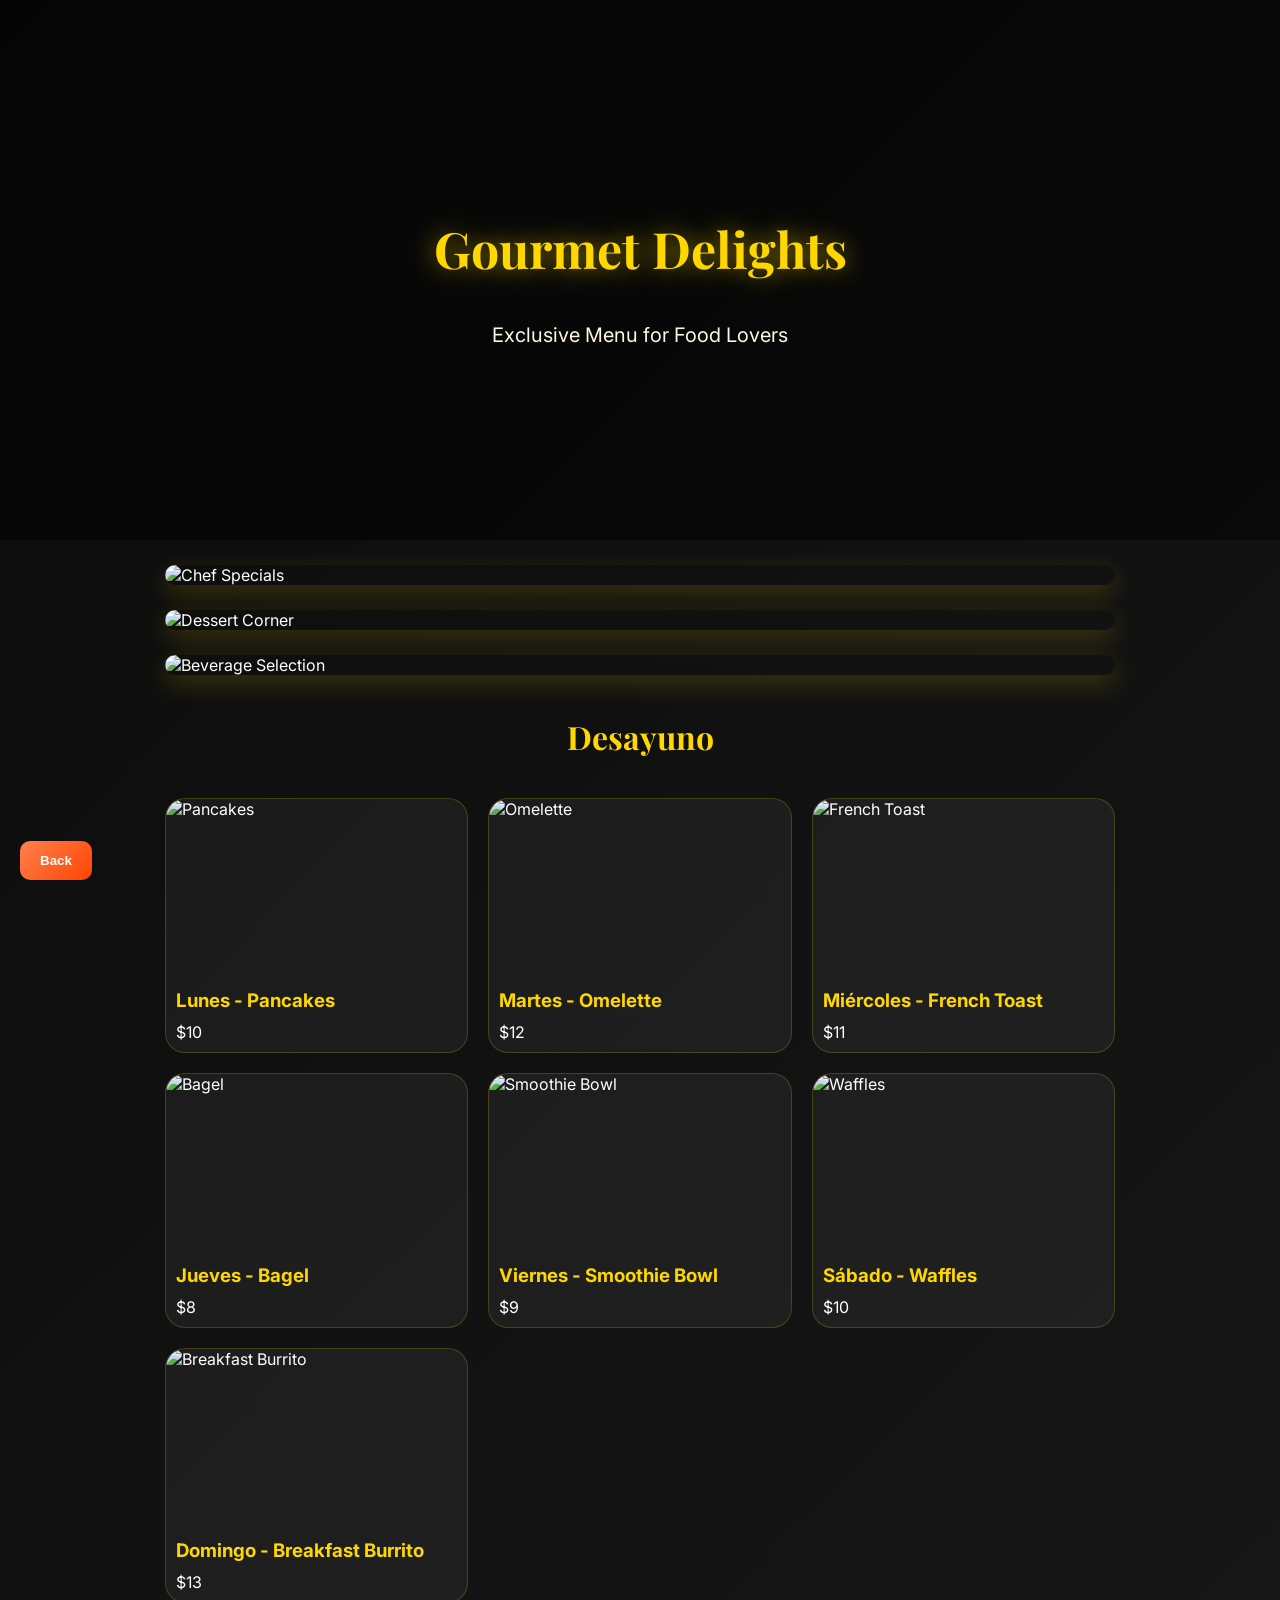
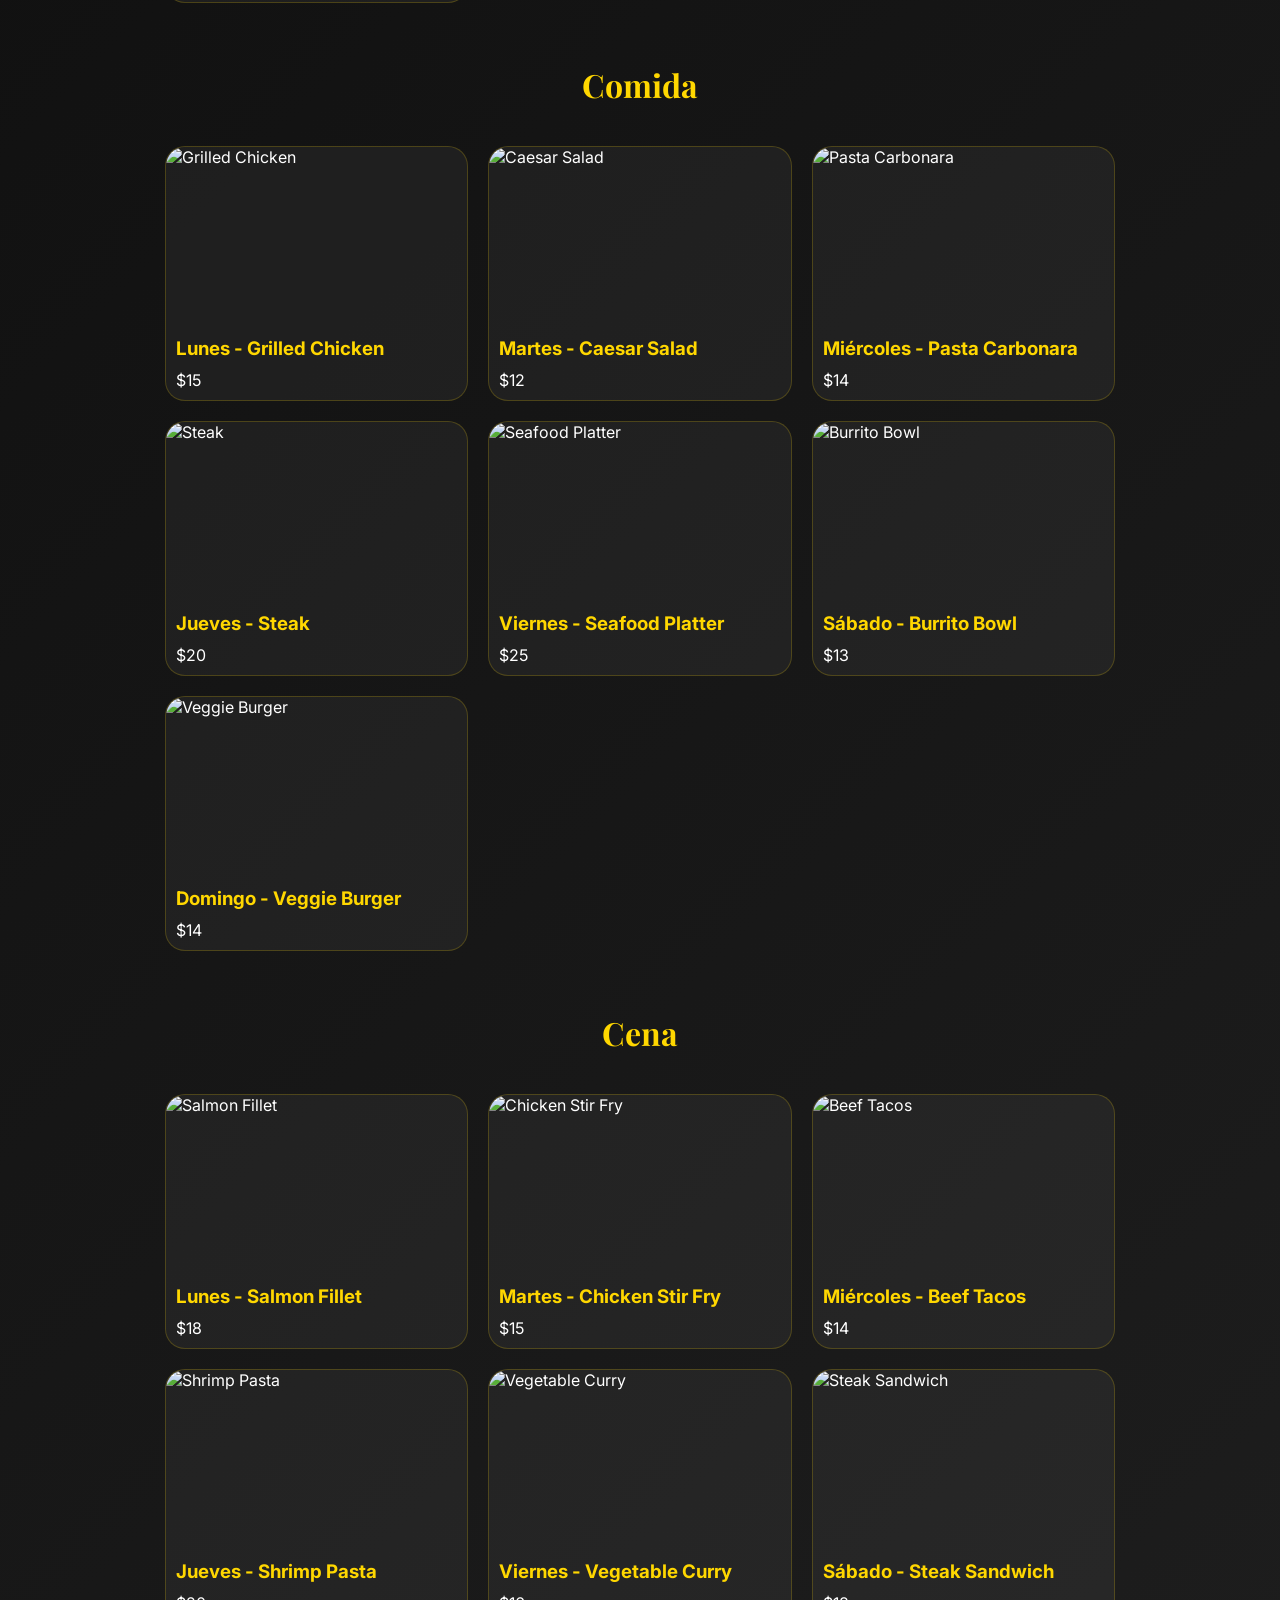
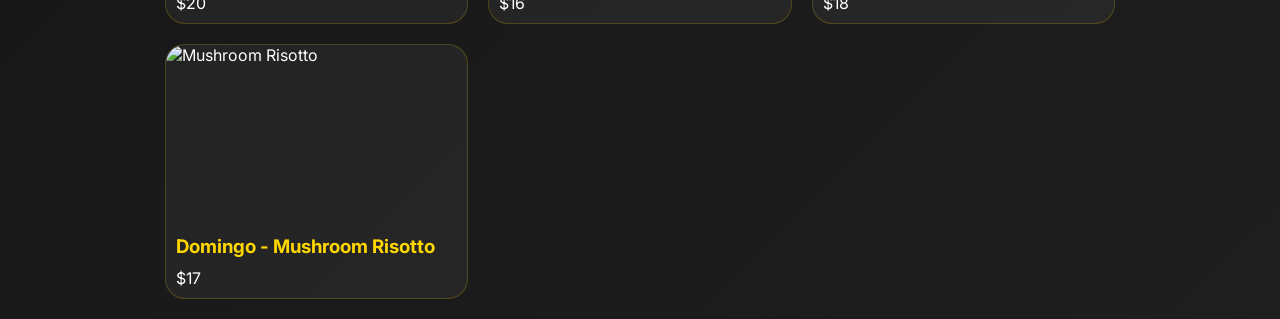
==== menu.html @ 91ad26f5 "Add files via upload" ====
<!DOCTYPE html>
<html lang="en">
<head>
<meta charset="UTF-8" />
<meta name="viewport" content="width=device-width, initial-scale=1.0" />
<title>Gourmet Menu</title>
<link rel="stylesheet" href="menu.css" />
<link href="https://fonts.googleapis.com/css2?family=Playfair+Display:wght@500;700&family=Inter&display=swap" rel="stylesheet" />
<script src="https://cdnjs.cloudflare.com/ajax/libs/qrcodejs/1.0.0/qrcode.min.js"></script>
<script src="https://cdn.jsdelivr.net/npm/chart.js"></script>
</head>
<body>

<!-- HERO -->
<section class="hero">
  <div class="hero-content">
    <h1>Gourmet Delights</h1>
    <p>Exclusive Menu for Food Lovers</p>
  </div>
</section>

<!-- BANNERS -->
<section class="banner">
  <img src="https://images.unsplash.com/photo-1551218808-94e220e084d2?auto=format&fit=crop&w=1200&q=80" alt="Chef Specials" />
  <div class="banner-text">
    <h2>Chef's Specials</h2>
    <p>Curated by our Master Chefs for a unique dining experience</p>
  </div>
</section>

<section class="banner banner-alt">
  <img src="https://encrypted-tbn0.gstatic.com/images?q=tbn:ANd9GcRJtBRn1Vljtny4NCIdHz3JDNphwlBEiauPgQ&s" alt="Dessert Corner" />
  <div class="banner-text">
    <h2>Dessert Corner</h2>
    <p>Sweet delights to satisfy your cravings</p>
  </div>
</section>

<section class="banner banner-drinks">
  <img src="https://images.unsplash.com/photo-1600891964599-f61ba0e24092?auto=format&fit=crop&w=1200&q=80" alt="Beverage Selection" />
  <div class="banner-text">
    <h2>Beverage Selection</h2>
    <p>Refreshing drinks to complement your gourmet experience</p>
  </div>
</section>

<!-- ===== SECCIÓN DESAYUNO ===== -->
<section class="menu-section">
  <h2 class="section-title">Desayuno</h2>
  <div class="menu">
    <!-- Aquí van los 7 platillos de desayuno con Lunes a Domingo -->
    <div class="dish" data-name="Pancakes" data-price="10" data-calories="350" data-description="Delicious fluffy pancakes" data-img="https://img.freepik.com/vector-premium/logotipo-es-simbolo-comida-panqueques-pan-pastel-menu-mantequilla-fresca-sabrosa-diseno-artistico-elemento-cartel_774075-41.jpg?semt=ais_rp_50_assets&w=740&q=80">
      <img src="https://img.freepik.com/vector-premium/logotipo-es-simbolo-comida-panqueques-pan-pastel-menu-mantequilla-fresca-sabrosa-diseno-artistico-elemento-cartel_774075-41.jpg?semt=ais_rp_50_assets&w=740&q=80 " alt="Pancakes" />
      <h3>Lunes - Pancakes</h3>
      <p>$10</p>
    </div>
    <div class="dish" data-name="Omelette" data-price="12" data-calories="250" data-description="Healthy vegetable omelette" data-img="https://www.pngall.com/wp-content/uploads/11/Stuffed-Omelette.png">
      <img src="https://www.pngall.com/wp-content/uploads/11/Stuffed-Omelette.png" alt="Omelette" />
      <h3>Martes - Omelette</h3>
      <p>$12</p>
    </div>
    <div class="dish" data-name="French Toast" data-price="11" data-calories="300" data-description="Classic French Toast" data-img="https://png.pngtree.com/png-clipart/20240103/original/pngtree-traditional-spanish-torrijas-or-french-toast-png-image_14003291.png">
      <img src="https://png.pngtree.com/png-clipart/20240103/original/pngtree-traditional-spanish-torrijas-or-french-toast-png-image_14003291.png" alt="French Toast" />
      <h3>Miércoles - French Toast</h3>
      <p>$11</p>
    </div>
    <div class="dish" data-name="Bagel" data-price="8" data-calories="270" data-description="Toasted bagel with cream cheese" data-img="https://e7.pngegg.com/pngimages/520/483/png-clipart-montreal-style-bagel-breakfast-sandwich-bagel-baked-goods-food.png">
      <img src="https://e7.pngegg.com/pngimages/520/483/png-clipart-montreal-style-bagel-breakfast-sandwich-bagel-baked-goods-food.png" alt="Bagel" />
      <h3>Jueves - Bagel</h3>
      <p>$8</p>
    </div>
    <div class="dish" data-name="Smoothie Bowl" data-price="9" data-calories="220" data-description="Fresh fruit smoothie bowl" data-img="https://png.pngtree.com/png-vector/20240624/ourmid/pngtree-healthy-breakfast-smoothie-bowl-illustrations-png-image_12841747.png">
      <img src="https://png.pngtree.com/png-vector/20240624/ourmid/pngtree-healthy-breakfast-smoothie-bowl-illustrations-png-image_12841747.png" alt="Smoothie Bowl" />
      <h3>Viernes - Smoothie Bowl</h3>
      <p>$9</p>
    </div>
    <div class="dish" data-name="Waffles" data-price="10" data-calories="330" data-description="Golden waffles with syrup" data-img="https://png.pngtree.com/png-clipart/20250624/original/pngtree-stack-of-waffles-with-berries-and-syrup-png-image_21233720.png">
      <img src="https://png.pngtree.com/png-clipart/20250624/original/pngtree-stack-of-waffles-with-berries-and-syrup-png-image_21233720.png" alt="Waffles" />
      <h3>Sábado - Waffles</h3>
      <p>$10</p>
    </div>
    <div class="dish" data-name="Breakfast Burrito" data-price="13" data-calories="400" data-description="Hearty breakfast burrito" data-img="https://static.vecteezy.com/system/resources/previews/050/038/254/non_2x/breakfast-burrito-in-scrambled-eggs-isolated-in-transparent-background-on-transparent-background-free-png.png">
      <img src="https://static.vecteezy.com/system/resources/previews/050/038/254/non_2x/breakfast-burrito-in-scrambled-eggs-isolated-in-transparent-background-on-transparent-background-free-png.png" alt="Breakfast Burrito" />
      <h3>Domingo - Breakfast Burrito</h3>
      <p>$13</p>
    </div>
  </div>
</section>

<!-- ===== SECCIÓN COMIDA ===== -->
<section class="menu-section">
  <h2 class="section-title">Comida</h2>
  <div class="menu">
    <!-- 7 platillos de comida -->
    <div class="dish" data-name="Grilled Chicken" data-price="15" data-calories="450" data-description="Juicy grilled chicken with herbs" data-img="https://png.pngtree.com/png-clipart/20250209/original/pngtree-grilled-whole-chicken-png-image_20397109.png">
      <img src="https://png.pngtree.com/png-clipart/20250209/original/pngtree-grilled-whole-chicken-png-image_20397109.png" alt="Grilled Chicken" />
      <h3>Lunes - Grilled Chicken</h3>
      <p>$15</p>
    </div>
    <div class="dish" data-name="Caesar Salad" data-price="12" data-calories="250" data-description="Crispy Caesar salad with dressing" data-img="https://png.pngtree.com/png-vector/20241122/ourmid/pngtree-fresh-caesar-salad-with-juicy-grilled-chicken-strips-png-image_14407381.png">
      <img src="https://png.pngtree.com/png-vector/20241122/ourmid/pngtree-fresh-caesar-salad-with-juicy-grilled-chicken-strips-png-image_14407381.png" alt="Caesar Salad" />
      <h3>Martes - Caesar Salad</h3>
      <p>$12</p>
    </div>
    <div class="dish" data-name="Pasta Carbonara" data-price="14" data-calories="500" data-description="Creamy pasta with bacon" data-img="https://png.pngtree.com/png-vector/20240519/ourmid/pngtree-pasta-carbonara-with-ham-and-cheese-png-image_12491135.png">
      <img src="https://png.pngtree.com/png-vector/20240519/ourmid/pngtree-pasta-carbonara-with-ham-and-cheese-png-image_12491135.png" alt="Pasta Carbonara" />
      <h3>Miércoles - Pasta Carbonara</h3>
      <p>$14</p>
    </div>
    <div class="dish" data-name="Steak" data-price="20" data-calories="600" data-description="Grilled steak to perfection" data-img="https://images.unsplash.com/photo-1551183053-bf91a1d81141?auto=format&fit=crop&w=400&q=80">
      <img src="https://images.unsplash.com/photo-1551183053-bf91a1d81141?auto=format&fit=crop&w=400&q=80" alt="Steak" />
      <h3>Jueves - Steak</h3>
      <p>$20</p>
    </div>
    <div class="dish" data-name="Seafood Platter" data-price="25" data-calories="550" data-description="Fresh seafood mix" data-img="https://images.unsplash.com/photo-1586190848861-99aa4a171e90?auto=format&fit=crop&w=400&q=80">
      <img src="https://images.unsplash.com/photo-1586190848861-99aa4a171e90?auto=format&fit=crop&w=400&q=80" alt="Seafood Platter" />
      <h3>Viernes - Seafood Platter</h3>
      <p>$25</p>
    </div>
    <div class="dish" data-name="Burrito Bowl" data-price="13" data-calories="480" data-description="Mexican style burrito bowl" data-img="https://thecozycook.com/wp-content/uploads/2024/08/Burrito-Bowls-F.jpg">
      <img src="https://thecozycook.com/wp-content/uploads/2024/08/Burrito-Bowls-F.jpg" alt="Burrito Bowl" />
      <h3>Sábado - Burrito Bowl</h3>
      <p>$13</p>
    </div>
    <div class="dish" data-name="Veggie Burger" data-price="14" data-calories="400" data-description="Healthy vegetarian burger" data-img="https://images.unsplash.com/photo-1568901346375-23c9450c58cd?auto=format&fit=crop&w=400&q=80">
      <img src="https://images.unsplash.com/photo-1568901346375-23c9450c58cd?auto=format&fit=crop&w=400&q=80" alt="Veggie Burger" />
      <h3>Domingo - Veggie Burger</h3>
      <p>$14</p>
    </div>
  </div>
</section>

<!-- ===== SECCIÓN CENA ===== -->
<section class="menu-section">
  <h2 class="section-title">Cena</h2>
  <div class="menu">
    <!-- 7 platillos de cena -->
    <div class="dish" data-name="Salmon Fillet" data-price="18" data-calories="450" data-description="Grilled salmon with herbs" data-img="https://images.unsplash.com/photo-1600891964599-f61ba0e24092?auto=format&fit=crop&w=400&q=80">
      <img src="https://images.unsplash.com/photo-1600891964599-f61ba0e24092?auto=format&fit=crop&w=400&q=80" alt="Salmon Fillet" />
      <h3>Lunes - Salmon Fillet</h3>
      <p>$18</p>
    </div>
    <div class="dish" data-name="Chicken Stir Fry" data-price="15" data-calories="400" data-description="Chicken with vegetables" data-img="https://natashaskitchen.com/wp-content/uploads/2018/08/Chicken-Stir-Fry-1-1.jpg">
      <img src="https://natashaskitchen.com/wp-content/uploads/2018/08/Chicken-Stir-Fry-1-1.jpg" alt="Chicken Stir Fry" />
      <h3>Martes - Chicken Stir Fry</h3>
      <p>$15</p>
    </div>
    <div class="dish" data-name="Beef Tacos" data-price="14" data-calories="500" data-description="Spicy beef tacos" data-img="https://loveandgoodstuff.com/wp-content/uploads/2020/08/classic-ground-beef-tacos-1200x1200.jpg">
      <img src="https://loveandgoodstuff.com/wp-content/uploads/2020/08/classic-ground-beef-tacos-1200x1200.jpg" alt="Beef Tacos" />
      <h3>Miércoles - Beef Tacos</h3>
      <p>$14</p>
    </div>
    <div class="dish" data-name="Shrimp Pasta" data-price="20" data-calories="550" data-description="Pasta with shrimp and sauce" data-img="https://www.tasteofhome.com/wp-content/uploads/2018/01/Italian-Shrimp-and-Pasta_EXPS_FT24_23254_EC_041724_1.jpg">
      <img src="https://www.tasteofhome.com/wp-content/uploads/2018/01/Italian-Shrimp-and-Pasta_EXPS_FT24_23254_EC_041724_1.jpg" alt="Shrimp Pasta" />
      <h3>Jueves - Shrimp Pasta</h3>
      <p>$20</p>
    </div>
    <div class="dish" data-name="Vegetable Curry" data-price="16" data-calories="400" data-description="Spicy vegetable curry" data-img="https://www.recipetineats.com/tachyon/2017/07/Vegetable-Curry.jpg">
      <img src="https://www.recipetineats.com/tachyon/2017/07/Vegetable-Curry.jpg" alt="Vegetable Curry" />
      <h3>Viernes - Vegetable Curry</h3>
      <p>$16</p>
    </div>
    <div class="dish" data-name="Steak Sandwich" data-price="18" data-calories="600" data-description="Grilled steak sandwich" data-img="https://static.vecteezy.com/system/resources/thumbnails/027/729/312/small/hot-steak-sandwich-isolated-png.png">
      <img src="https://static.vecteezy.com/system/resources/thumbnails/027/729/312/small/hot-steak-sandwich-isolated-png.png" alt="Steak Sandwich" />
      <h3>Sábado - Steak Sandwich</h3>
      <p>$18</p>
    </div>
    <div class="dish" data-name="Mushroom Risotto" data-price="17" data-calories="450" data-description="Creamy mushroom risotto" data-img="https://static.vecteezy.com/system/resources/previews/048/928/136/non_2x/vegan-mushroom-risotto-isolated-on-transparent-background-free-png.png">
      <img src="https://static.vecteezy.com/system/resources/previews/048/928/136/non_2x/vegan-mushroom-risotto-isolated-on-transparent-background-free-png.png" alt="Mushroom Risotto" />
      <h3>Domingo - Mushroom Risotto</h3>
      <p>$17</p>
    </div>
  </div>
</section>

<!-- MODALES y BACK BUTTON (igual que antes) -->
<div class="modal" id="productModal">
  <div class="modal-content">
    <span class="close">&times;</span>
    <img src="" alt="Dish" />
    <h3>Dish Name</h3>
    <p class="description">Dish description</p>
    <canvas id="calorieChart" width="300" height="200"></canvas>
    <p class="price">$0</p>
    <button id="buyBtn">Order Now</button>
  </div>
</div>

<div class="modal" id="purchaseModal">
  <div class="modal-content">
    <span class="close">&times;</span>
    <h3>Customize Your Dish</h3>
    <form id="purchaseForm">
      <label>Customer Name<input type="text" id="customerName" required placeholder="Your name" /></label>
      <label>Extra Ingredients<input type="text" id="extras" placeholder="Cheese, Bacon, etc." /></label>
      <label>Quantity<input type="number" id="quantity" min="1" value="1" /></label>
      <button type="submit">Confirm Purchase</button>
      <div class="subtotal">Subtotal: $0</div>
    </form>
  </div>
</div>

<div class="modal" id="ticketModal">
  <div class="modal-content ticket">
    <span class="close">&times;</span>
    <h3>Your Order Ticket</h3>
    <div id="ticketContent"></div>
  </div>
</div>

<button class="back-btn">Back</button>

<script src="menu.js"></script>
</body>
</html>
---- menu.css ----
/* ===== GENERAL ===== */
body {
  margin: 0;
  font-family: 'Inter', sans-serif;
  background: linear-gradient(135deg, #0b0b0b, #1e1e1e);
  color: #fff;
  overflow-x: hidden;
}

/* ===== HERO ===== */
.hero {
  height: 60vh;
  display: flex;
  justify-content: center;
  align-items: center;
  background: url('https://images.unsplash.com/photo-1541542684') center/cover no-repeat;
  position: relative;
}
.hero::before {
  content: "";
  position: absolute;
  inset: 0;
  background: rgba(0,0,0,0.5);
}
.hero-content {
  position: relative;
  text-align: center;
}
.hero-content h1 {
  font-family: 'Playfair Display', serif;
  font-size: 50px;
  color: gold;
  text-shadow: 0 0 25px rgba(255,215,0,0.6);
}
.hero-content p {
  font-size: 20px;
  color: #fff7e6;
}

/* ===== BANNERS ===== */
.banner, .banner-alt, .banner-drinks {
  position: relative;
  margin: 25px auto;
  border-radius: 20px;
  overflow: hidden;
  max-width: 950px;
  height: auto;
  box-shadow: 0 8px 25px rgba(255,215,0,0.2);
  transition: transform 0.5s ease;
  cursor: pointer;
}

.banner img, .banner-alt img, .banner-drinks img {
  width: 100%;
  height: auto;
  max-height: 400px;
  object-fit: contain;
  transition: transform 0.5s ease, filter 0.5s ease;
}

.banner:hover img, .banner-alt:hover img, .banner-drinks:hover img {
  transform: scale(1.05);
  filter: brightness(0.85);
}

.banner-text, .banner-alt .banner-text, .banner-drinks .banner-text {
  position: absolute;
  bottom: 20px;
  left: 25px;
  color: white;
  text-shadow: 0 0 20px rgba(0,0,0,0.8);
}

.banner-text h2, .banner-alt .banner-text h2, .banner-drinks .banner-text h2 {
  font-family: 'Playfair Display', serif;
  font-size: 28px;
  color: gold;
}

.banner-text p, .banner-alt .banner-text p, .banner-drinks .banner-text p {
  font-size: 16px;
  color: #fff7e6;
}

/* ===== SECCIONES ===== */
.section-title {
  text-align: center;
  font-family: 'Playfair Display', serif;
  font-size: 32px;
  color: gold;
  margin: 40px 0 20px;
}

/* ===== MENU ===== */
.menu {
  padding: 20px;
  max-width: 950px;
  margin: auto;
  display: grid;
  grid-template-columns: repeat(auto-fit, minmax(250px, 1fr));
  gap: 20px;
}

.dish {
  background: rgba(255,255,255,0.05);
  border: 1px solid rgba(255,215,0,0.2);
  border-radius: 20px;
  cursor: pointer;
  overflow: hidden;
  transition: transform 0.3s ease, box-shadow 0.3s ease;
  display: flex;
  flex-direction: column;
}

.dish:hover {
  transform: translateY(-5px);
  box-shadow: 0 10px 25px rgba(255,215,0,0.3);
}

.dish img { 
  width: 100%; 
  height: 180px; 
  object-fit: cover; 
  transition: transform 0.3s ease; 
}

.dish:hover img { 
  transform: scale(1.08); 
}

.dish h3 { margin: 10px; color: gold; }
.dish p { margin: 0 10px 10px; }

/* ===== MODALES ===== */
.modal { 
  position: fixed; inset:0; display:none; justify-content:center; align-items:center; background: rgba(0,0,0,0.7); z-index:200; 
}

.modal.active { display:flex; }

.modal-content {
  background: rgba(30,30,30,0.85);
  backdrop-filter: blur(12px);
  padding: 25px;
  border-radius: 20px;
  width: 380px;
  max-width: 95%;
  text-align:center;
  box-shadow: 0 0 25px rgba(255,215,0,0.25);
  position: relative;
}

.modal-content img { width: 100%; border-radius:15px; margin-bottom:15px; }
.modal-content .close { position:absolute; top:15px; right:20px; font-size:28px; color: gold; cursor:pointer; }

/* ===== DESCRIPCIÓN Y GRÁFICO ===== */
.modal-content .description { margin-bottom: 15px; font-size: 15px; color: #fff7e6; }
#calorieChart { width: 100%; height: 150px; margin-bottom: 15px; }

/* ===== FORMULARIO ===== */
#purchaseForm { display:flex; flex-direction:column; gap:12px; margin-top:10px; }
#purchaseForm input { padding:10px; border-radius:8px; border:1px solid gold; background: rgba(0,0,0,0.5); color:white; }
#purchaseForm button { padding:12px; border-radius:8px; border:none; background: gold; color:#111; font-weight:bold; cursor:pointer; transition: transform 0.3s ease; }
#purchaseForm button:hover { transform: scale(1.05); }
.subtotal { margin-top:8px; font-weight:bold; color: gold; }

/* ===== TICKET ===== */
.ticket h3 { color: gold; margin-bottom:10px; }
#ticketContent { text-align:left; padding:10px; margin-bottom:15px; }
#qrcodeWrapper { display:flex; justify-content:center; margin-top:10px; padding:12px; border-radius:15px; background: rgba(255,255,255,0.05); box-shadow:0 0 20px rgba(255,215,0,0.3); }

/* ===== BACK BUTTON ===== */
.back-btn {
  position:fixed; bottom:20px; left:20px;
  padding:12px 20px; border-radius:10px; border:none;
  background: linear-gradient(135deg,#ff7f50,#ff4500);
  color:white; cursor:pointer; font-weight:bold; z-index:50; transition:transform 0.3s ease;
}
.back-btn:hover { transform:scale(1.05); }

/* ===== RESPONSIVE ===== */
@media (max-width: 768px) {
  .hero-content h1 { font-size: 38px; }
  .hero-content p { font-size: 16px; }
  .banner img, .banner-alt img, .banner-drinks img { height: auto; max-height: 250px; object-fit: contain; }
  .menu { gap: 15px; }
  .dish img { height: 150px; }
  #calorieChart { height: 120px; }
}
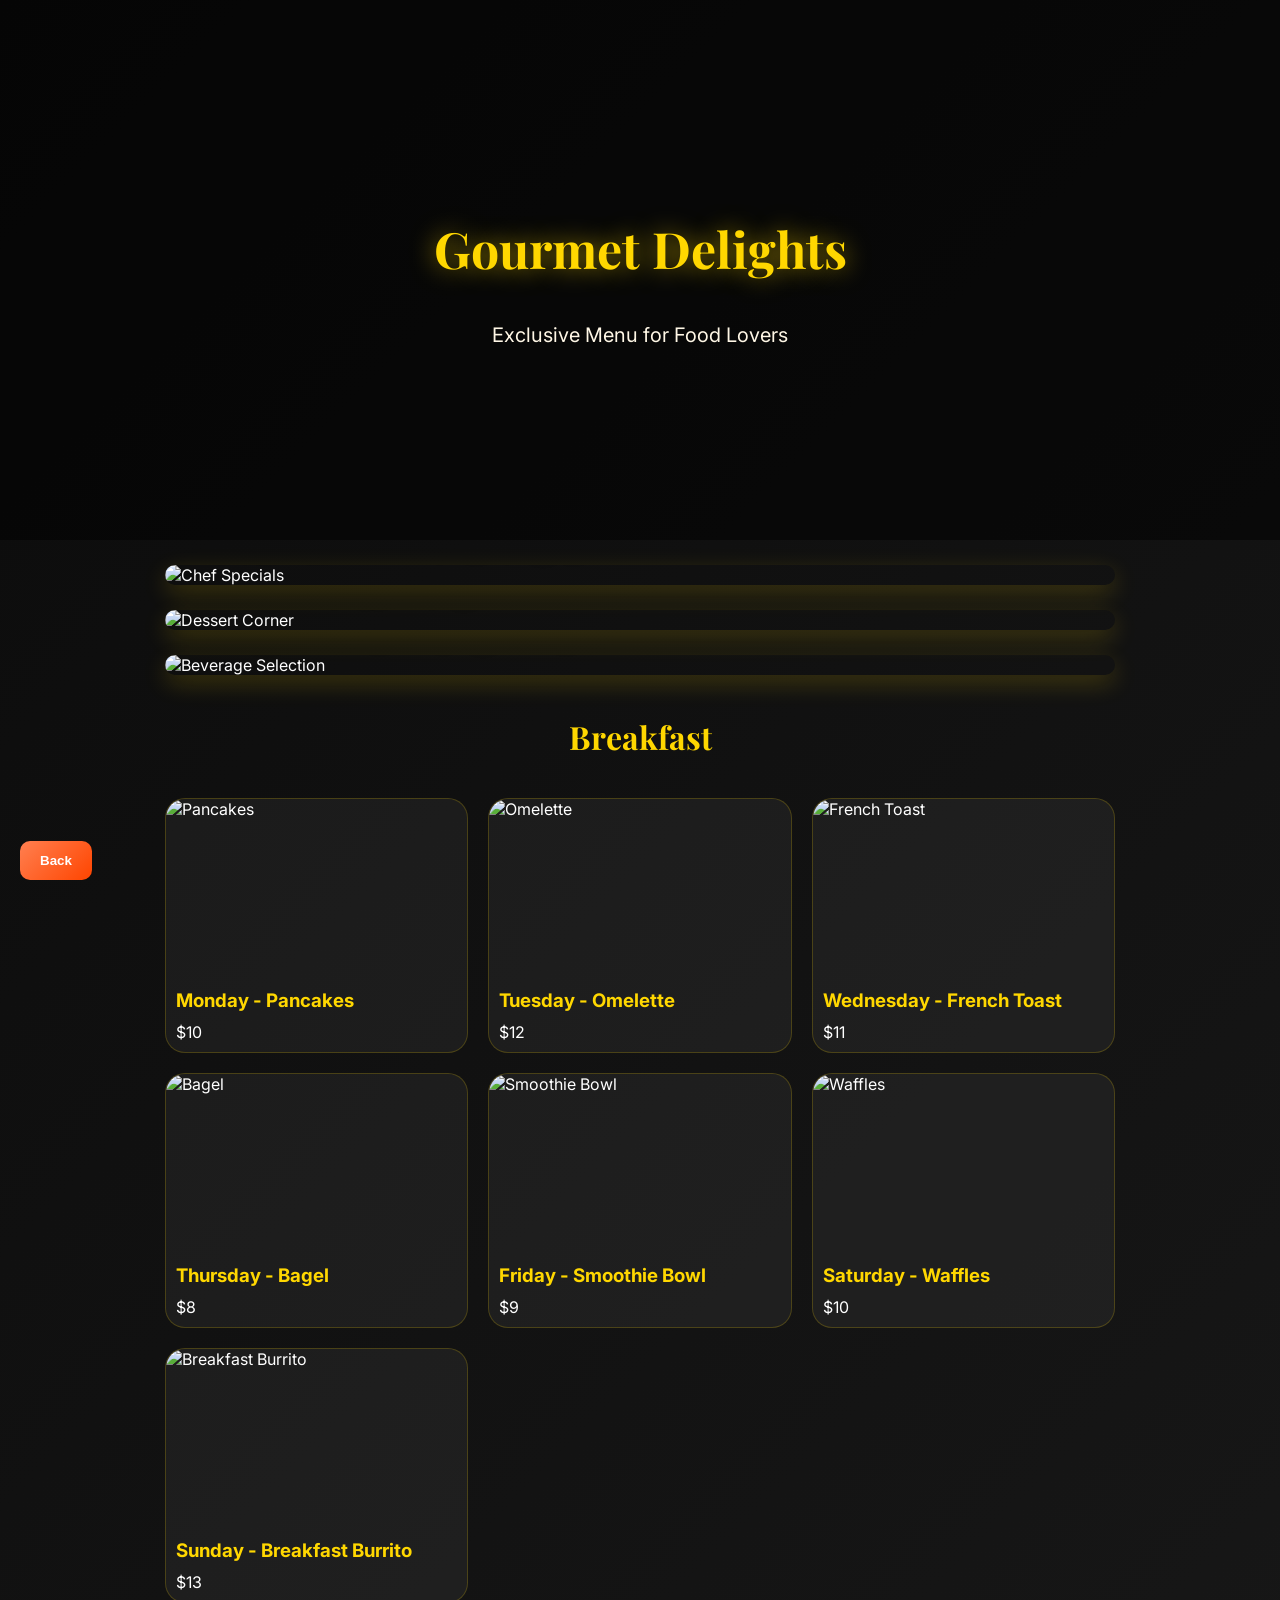
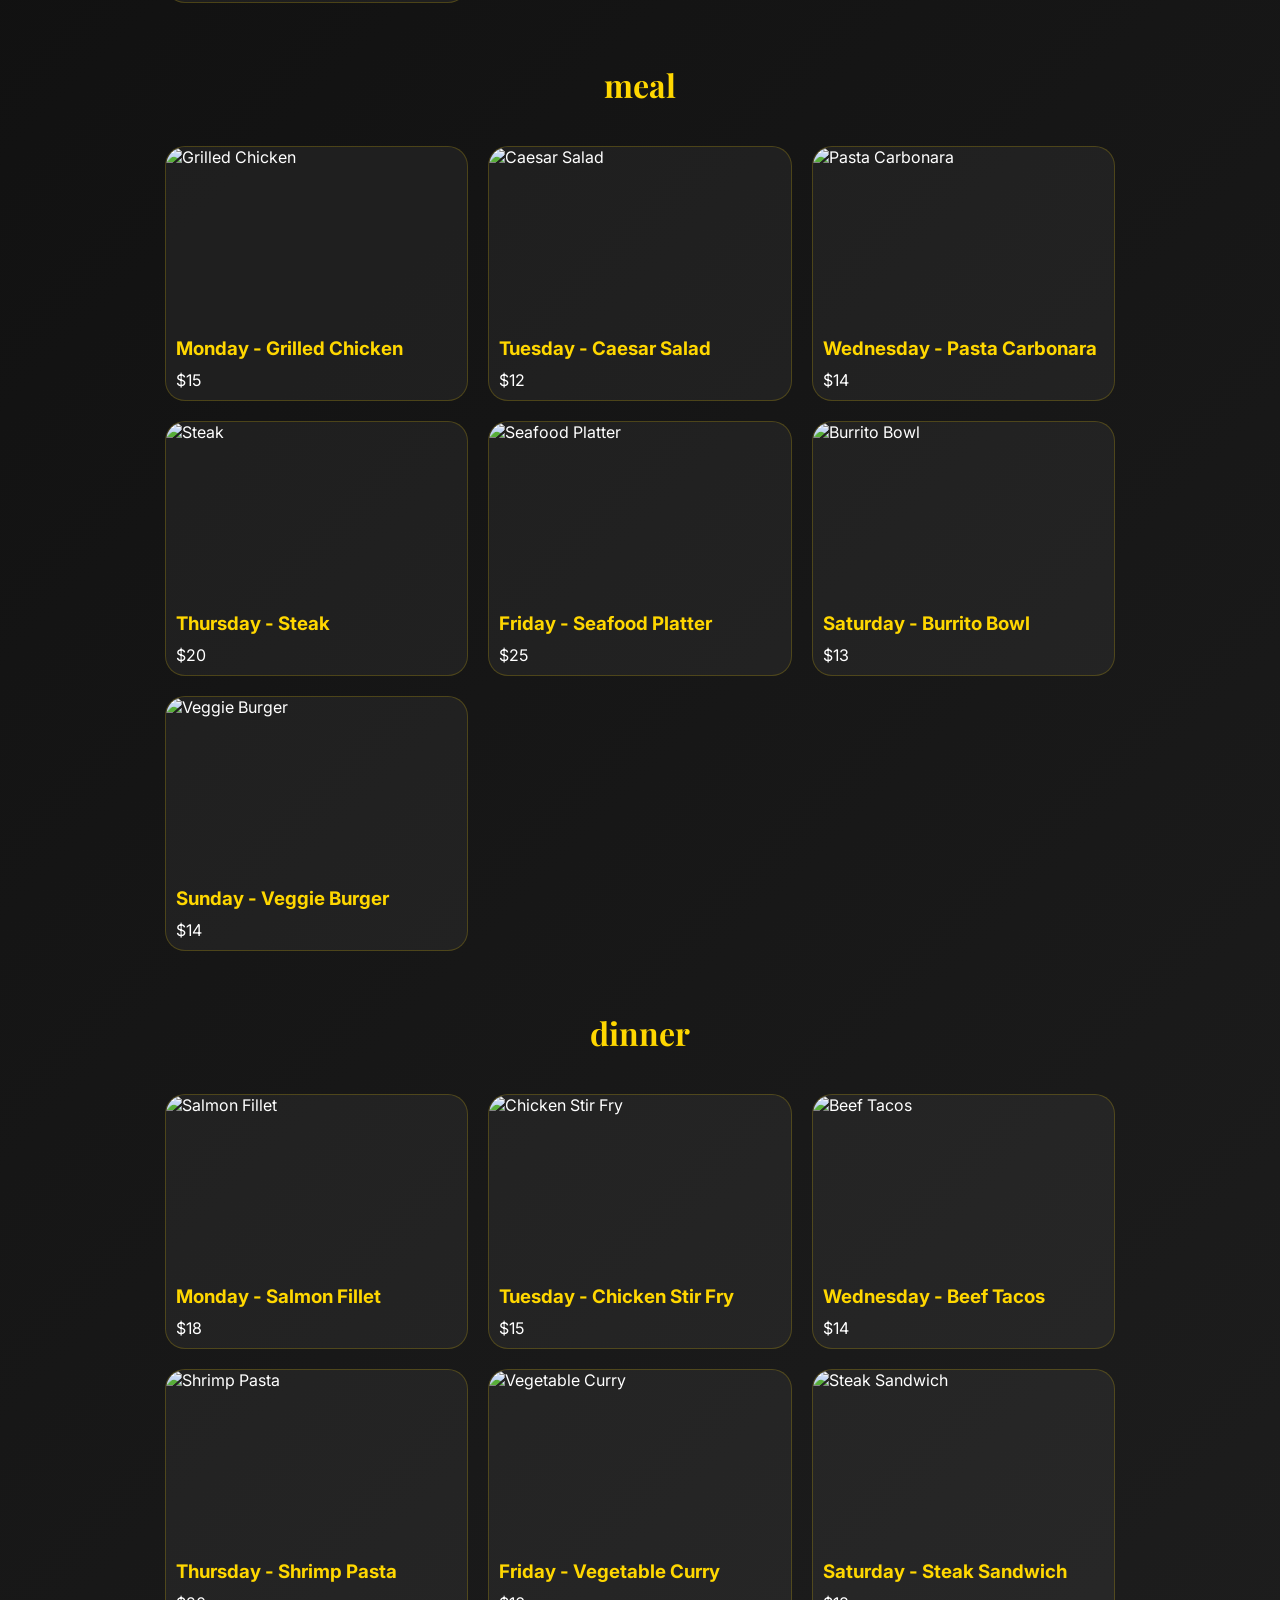
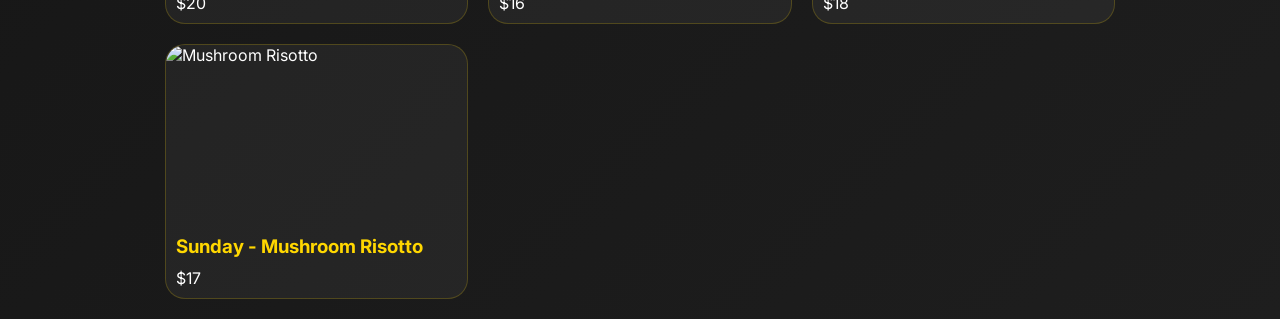
==== commit a873c1a4: "Fix HTML encoding issues in menu.html" ====
--- a/menu.html
+++ b/menu.html
@@ -46,42 +46,42 @@
 
 <!-- ===== SECCIÓN DESAYUNO ===== -->
 <section class="menu-section">
-  <h2 class="section-title">Desayuno</h2>
+  <h2 class="section-title">Breakfast</h2>
   <div class="menu">
     <!-- Aquí van los 7 platillos de desayuno con Lunes a Domingo -->
     <div class="dish" data-name="Pancakes" data-price="10" data-calories="350" data-description="Delicious fluffy pancakes" data-img="https://img.freepik.com/vector-premium/logotipo-es-simbolo-comida-panqueques-pan-pastel-menu-mantequilla-fresca-sabrosa-diseno-artistico-elemento-cartel_774075-41.jpg?semt=ais_rp_50_assets&w=740&q=80">
       <img src="https://img.freepik.com/vector-premium/logotipo-es-simbolo-comida-panqueques-pan-pastel-menu-mantequilla-fresca-sabrosa-diseno-artistico-elemento-cartel_774075-41.jpg?semt=ais_rp_50_assets&w=740&q=80 " alt="Pancakes" />
-      <h3>Lunes - Pancakes</h3>
+      <h3>Monday - Pancakes</h3>
       <p>$10</p>
     </div>
     <div class="dish" data-name="Omelette" data-price="12" data-calories="250" data-description="Healthy vegetable omelette" data-img="https://www.pngall.com/wp-content/uploads/11/Stuffed-Omelette.png">
       <img src="https://www.pngall.com/wp-content/uploads/11/Stuffed-Omelette.png" alt="Omelette" />
-      <h3>Martes - Omelette</h3>
+      <h3>Tuesday - Omelette</h3>
       <p>$12</p>
     </div>
     <div class="dish" data-name="French Toast" data-price="11" data-calories="300" data-description="Classic French Toast" data-img="https://png.pngtree.com/png-clipart/20240103/original/pngtree-traditional-spanish-torrijas-or-french-toast-png-image_14003291.png">
       <img src="https://png.pngtree.com/png-clipart/20240103/original/pngtree-traditional-spanish-torrijas-or-french-toast-png-image_14003291.png" alt="French Toast" />
-      <h3>Miércoles - French Toast</h3>
+      <h3>Wednesday - French Toast</h3>
       <p>$11</p>
     </div>
     <div class="dish" data-name="Bagel" data-price="8" data-calories="270" data-description="Toasted bagel with cream cheese" data-img="https://e7.pngegg.com/pngimages/520/483/png-clipart-montreal-style-bagel-breakfast-sandwich-bagel-baked-goods-food.png">
       <img src="https://e7.pngegg.com/pngimages/520/483/png-clipart-montreal-style-bagel-breakfast-sandwich-bagel-baked-goods-food.png" alt="Bagel" />
-      <h3>Jueves - Bagel</h3>
+      <h3>Thursday - Bagel</h3>
       <p>$8</p>
     </div>
     <div class="dish" data-name="Smoothie Bowl" data-price="9" data-calories="220" data-description="Fresh fruit smoothie bowl" data-img="https://png.pngtree.com/png-vector/20240624/ourmid/pngtree-healthy-breakfast-smoothie-bowl-illustrations-png-image_12841747.png">
       <img src="https://png.pngtree.com/png-vector/20240624/ourmid/pngtree-healthy-breakfast-smoothie-bowl-illustrations-png-image_12841747.png" alt="Smoothie Bowl" />
-      <h3>Viernes - Smoothie Bowl</h3>
+      <h3>Friday - Smoothie Bowl</h3>
       <p>$9</p>
     </div>
     <div class="dish" data-name="Waffles" data-price="10" data-calories="330" data-description="Golden waffles with syrup" data-img="https://png.pngtree.com/png-clipart/20250624/original/pngtree-stack-of-waffles-with-berries-and-syrup-png-image_21233720.png">
       <img src="https://png.pngtree.com/png-clipart/20250624/original/pngtree-stack-of-waffles-with-berries-and-syrup-png-image_21233720.png" alt="Waffles" />
-      <h3>Sábado - Waffles</h3>
+      <h3>Saturday - Waffles</h3>
       <p>$10</p>
     </div>
     <div class="dish" data-name="Breakfast Burrito" data-price="13" data-calories="400" data-description="Hearty breakfast burrito" data-img="https://static.vecteezy.com/system/resources/previews/050/038/254/non_2x/breakfast-burrito-in-scrambled-eggs-isolated-in-transparent-background-on-transparent-background-free-png.png">
       <img src="https://static.vecteezy.com/system/resources/previews/050/038/254/non_2x/breakfast-burrito-in-scrambled-eggs-isolated-in-transparent-background-on-transparent-background-free-png.png" alt="Breakfast Burrito" />
-      <h3>Domingo - Breakfast Burrito</h3>
+      <h3>Sunday - Breakfast Burrito</h3>
       <p>$13</p>
     </div>
   </div>
@@ -89,42 +89,42 @@
 
 <!-- ===== SECCIÓN COMIDA ===== -->
 <section class="menu-section">
-  <h2 class="section-title">Comida</h2>
+  <h2 class="section-title">meal</h2>
   <div class="menu">
     <!-- 7 platillos de comida -->
     <div class="dish" data-name="Grilled Chicken" data-price="15" data-calories="450" data-description="Juicy grilled chicken with herbs" data-img="https://png.pngtree.com/png-clipart/20250209/original/pngtree-grilled-whole-chicken-png-image_20397109.png">
       <img src="https://png.pngtree.com/png-clipart/20250209/original/pngtree-grilled-whole-chicken-png-image_20397109.png" alt="Grilled Chicken" />
-      <h3>Lunes - Grilled Chicken</h3>
+      <h3>Monday - Grilled Chicken</h3>
       <p>$15</p>
     </div>
     <div class="dish" data-name="Caesar Salad" data-price="12" data-calories="250" data-description="Crispy Caesar salad with dressing" data-img="https://png.pngtree.com/png-vector/20241122/ourmid/pngtree-fresh-caesar-salad-with-juicy-grilled-chicken-strips-png-image_14407381.png">
       <img src="https://png.pngtree.com/png-vector/20241122/ourmid/pngtree-fresh-caesar-salad-with-juicy-grilled-chicken-strips-png-image_14407381.png" alt="Caesar Salad" />
-      <h3>Martes - Caesar Salad</h3>
+      <h3>Tuesday - Caesar Salad</h3>
       <p>$12</p>
     </div>
     <div class="dish" data-name="Pasta Carbonara" data-price="14" data-calories="500" data-description="Creamy pasta with bacon" data-img="https://png.pngtree.com/png-vector/20240519/ourmid/pngtree-pasta-carbonara-with-ham-and-cheese-png-image_12491135.png">
       <img src="https://png.pngtree.com/png-vector/20240519/ourmid/pngtree-pasta-carbonara-with-ham-and-cheese-png-image_12491135.png" alt="Pasta Carbonara" />
-      <h3>Miércoles - Pasta Carbonara</h3>
+      <h3>Wednesday - Pasta Carbonara</h3>
       <p>$14</p>
     </div>
     <div class="dish" data-name="Steak" data-price="20" data-calories="600" data-description="Grilled steak to perfection" data-img="https://images.unsplash.com/photo-1551183053-bf91a1d81141?auto=format&fit=crop&w=400&q=80">
       <img src="https://images.unsplash.com/photo-1551183053-bf91a1d81141?auto=format&fit=crop&w=400&q=80" alt="Steak" />
-      <h3>Jueves - Steak</h3>
+      <h3>Thursday - Steak</h3>
       <p>$20</p>
     </div>
-    <div class="dish" data-name="Seafood Platter" data-price="25" data-calories="550" data-description="Fresh seafood mix" data-img="https://images.unsplash.com/photo-1586190848861-99aa4a171e90?auto=format&fit=crop&w=400&q=80">
-      <img src="https://images.unsplash.com/photo-1586190848861-99aa4a171e90?auto=format&fit=crop&w=400&q=80" alt="Seafood Platter" />
-      <h3>Viernes - Seafood Platter</h3>
+    <div class="dish" data-name="Seafood Platter" data-price="25" data-calories="550" data-description="Fresh seafood mix" data-img="https://bellyrumbles.com/wp-content/uploads/2021/12/how-to-make-a-seafood-platter.jpg">
+      <img src="https://bellyrumbles.com/wp-content/uploads/2021/12/how-to-make-a-seafood-platter.jpg" alt="Seafood Platter" />
+      <h3>Friday - Seafood Platter</h3>
       <p>$25</p>
     </div>
     <div class="dish" data-name="Burrito Bowl" data-price="13" data-calories="480" data-description="Mexican style burrito bowl" data-img="https://thecozycook.com/wp-content/uploads/2024/08/Burrito-Bowls-F.jpg">
       <img src="https://thecozycook.com/wp-content/uploads/2024/08/Burrito-Bowls-F.jpg" alt="Burrito Bowl" />
-      <h3>Sábado - Burrito Bowl</h3>
+      <h3>Saturday - Burrito Bowl</h3>
       <p>$13</p>
     </div>
     <div class="dish" data-name="Veggie Burger" data-price="14" data-calories="400" data-description="Healthy vegetarian burger" data-img="https://images.unsplash.com/photo-1568901346375-23c9450c58cd?auto=format&fit=crop&w=400&q=80">
       <img src="https://images.unsplash.com/photo-1568901346375-23c9450c58cd?auto=format&fit=crop&w=400&q=80" alt="Veggie Burger" />
-      <h3>Domingo - Veggie Burger</h3>
+      <h3>Sunday - Veggie Burger</h3>
       <p>$14</p>
     </div>
   </div>
@@ -132,42 +132,42 @@
 
 <!-- ===== SECCIÓN CENA ===== -->
 <section class="menu-section">
-  <h2 class="section-title">Cena</h2>
+  <h2 class="section-title">dinner</h2>
   <div class="menu">
     <!-- 7 platillos de cena -->
     <div class="dish" data-name="Salmon Fillet" data-price="18" data-calories="450" data-description="Grilled salmon with herbs" data-img="https://images.unsplash.com/photo-1600891964599-f61ba0e24092?auto=format&fit=crop&w=400&q=80">
       <img src="https://images.unsplash.com/photo-1600891964599-f61ba0e24092?auto=format&fit=crop&w=400&q=80" alt="Salmon Fillet" />
-      <h3>Lunes - Salmon Fillet</h3>
+      <h3>Monday - Salmon Fillet</h3>
       <p>$18</p>
     </div>
     <div class="dish" data-name="Chicken Stir Fry" data-price="15" data-calories="400" data-description="Chicken with vegetables" data-img="https://natashaskitchen.com/wp-content/uploads/2018/08/Chicken-Stir-Fry-1-1.jpg">
       <img src="https://natashaskitchen.com/wp-content/uploads/2018/08/Chicken-Stir-Fry-1-1.jpg" alt="Chicken Stir Fry" />
-      <h3>Martes - Chicken Stir Fry</h3>
+      <h3>Tuesday - Chicken Stir Fry</h3>
       <p>$15</p>
     </div>
     <div class="dish" data-name="Beef Tacos" data-price="14" data-calories="500" data-description="Spicy beef tacos" data-img="https://loveandgoodstuff.com/wp-content/uploads/2020/08/classic-ground-beef-tacos-1200x1200.jpg">
       <img src="https://loveandgoodstuff.com/wp-content/uploads/2020/08/classic-ground-beef-tacos-1200x1200.jpg" alt="Beef Tacos" />
-      <h3>Miércoles - Beef Tacos</h3>
+      <h3>Wednesday - Beef Tacos</h3>
       <p>$14</p>
     </div>
-    <div class="dish" data-name="Shrimp Pasta" data-price="20" data-calories="550" data-description="Pasta with shrimp and sauce" data-img="https://www.tasteofhome.com/wp-content/uploads/2018/01/Italian-Shrimp-and-Pasta_EXPS_FT24_23254_EC_041724_1.jpg">
-      <img src="https://www.tasteofhome.com/wp-content/uploads/2018/01/Italian-Shrimp-and-Pasta_EXPS_FT24_23254_EC_041724_1.jpg" alt="Shrimp Pasta" />
-      <h3>Jueves - Shrimp Pasta</h3>
+    <div class="dish" data-name="Shrimp Pasta" data-price="20" data-calories="550" data-description="Pasta with shrimp and sauce" data-img="https://amyinthekitchen.com/wp-content/uploads/2022/05/Pasta-with-garlic-butter-shrimp-recipe.jpg">
+      <img src="https://amyinthekitchen.com/wp-content/uploads/2022/05/Pasta-with-garlic-butter-shrimp-recipe.jpg" alt="Shrimp Pasta" />
+      <h3>Thursday - Shrimp Pasta</h3>
       <p>$20</p>
     </div>
     <div class="dish" data-name="Vegetable Curry" data-price="16" data-calories="400" data-description="Spicy vegetable curry" data-img="https://www.recipetineats.com/tachyon/2017/07/Vegetable-Curry.jpg">
       <img src="https://www.recipetineats.com/tachyon/2017/07/Vegetable-Curry.jpg" alt="Vegetable Curry" />
-      <h3>Viernes - Vegetable Curry</h3>
+      <h3>Friday - Vegetable Curry</h3>
       <p>$16</p>
     </div>
     <div class="dish" data-name="Steak Sandwich" data-price="18" data-calories="600" data-description="Grilled steak sandwich" data-img="https://static.vecteezy.com/system/resources/thumbnails/027/729/312/small/hot-steak-sandwich-isolated-png.png">
       <img src="https://static.vecteezy.com/system/resources/thumbnails/027/729/312/small/hot-steak-sandwich-isolated-png.png" alt="Steak Sandwich" />
-      <h3>Sábado - Steak Sandwich</h3>
+      <h3>Saturday - Steak Sandwich</h3>
       <p>$18</p>
     </div>
     <div class="dish" data-name="Mushroom Risotto" data-price="17" data-calories="450" data-description="Creamy mushroom risotto" data-img="https://static.vecteezy.com/system/resources/previews/048/928/136/non_2x/vegan-mushroom-risotto-isolated-on-transparent-background-free-png.png">
       <img src="https://static.vecteezy.com/system/resources/previews/048/928/136/non_2x/vegan-mushroom-risotto-isolated-on-transparent-background-free-png.png" alt="Mushroom Risotto" />
-      <h3>Domingo - Mushroom Risotto</h3>
+      <h3>Sunday - Mushroom Risotto</h3>
       <p>$17</p>
     </div>
   </div>
@@ -212,4 +212,4 @@
 
 <script src="menu.js"></script>
 </body>
-</html>+</html>
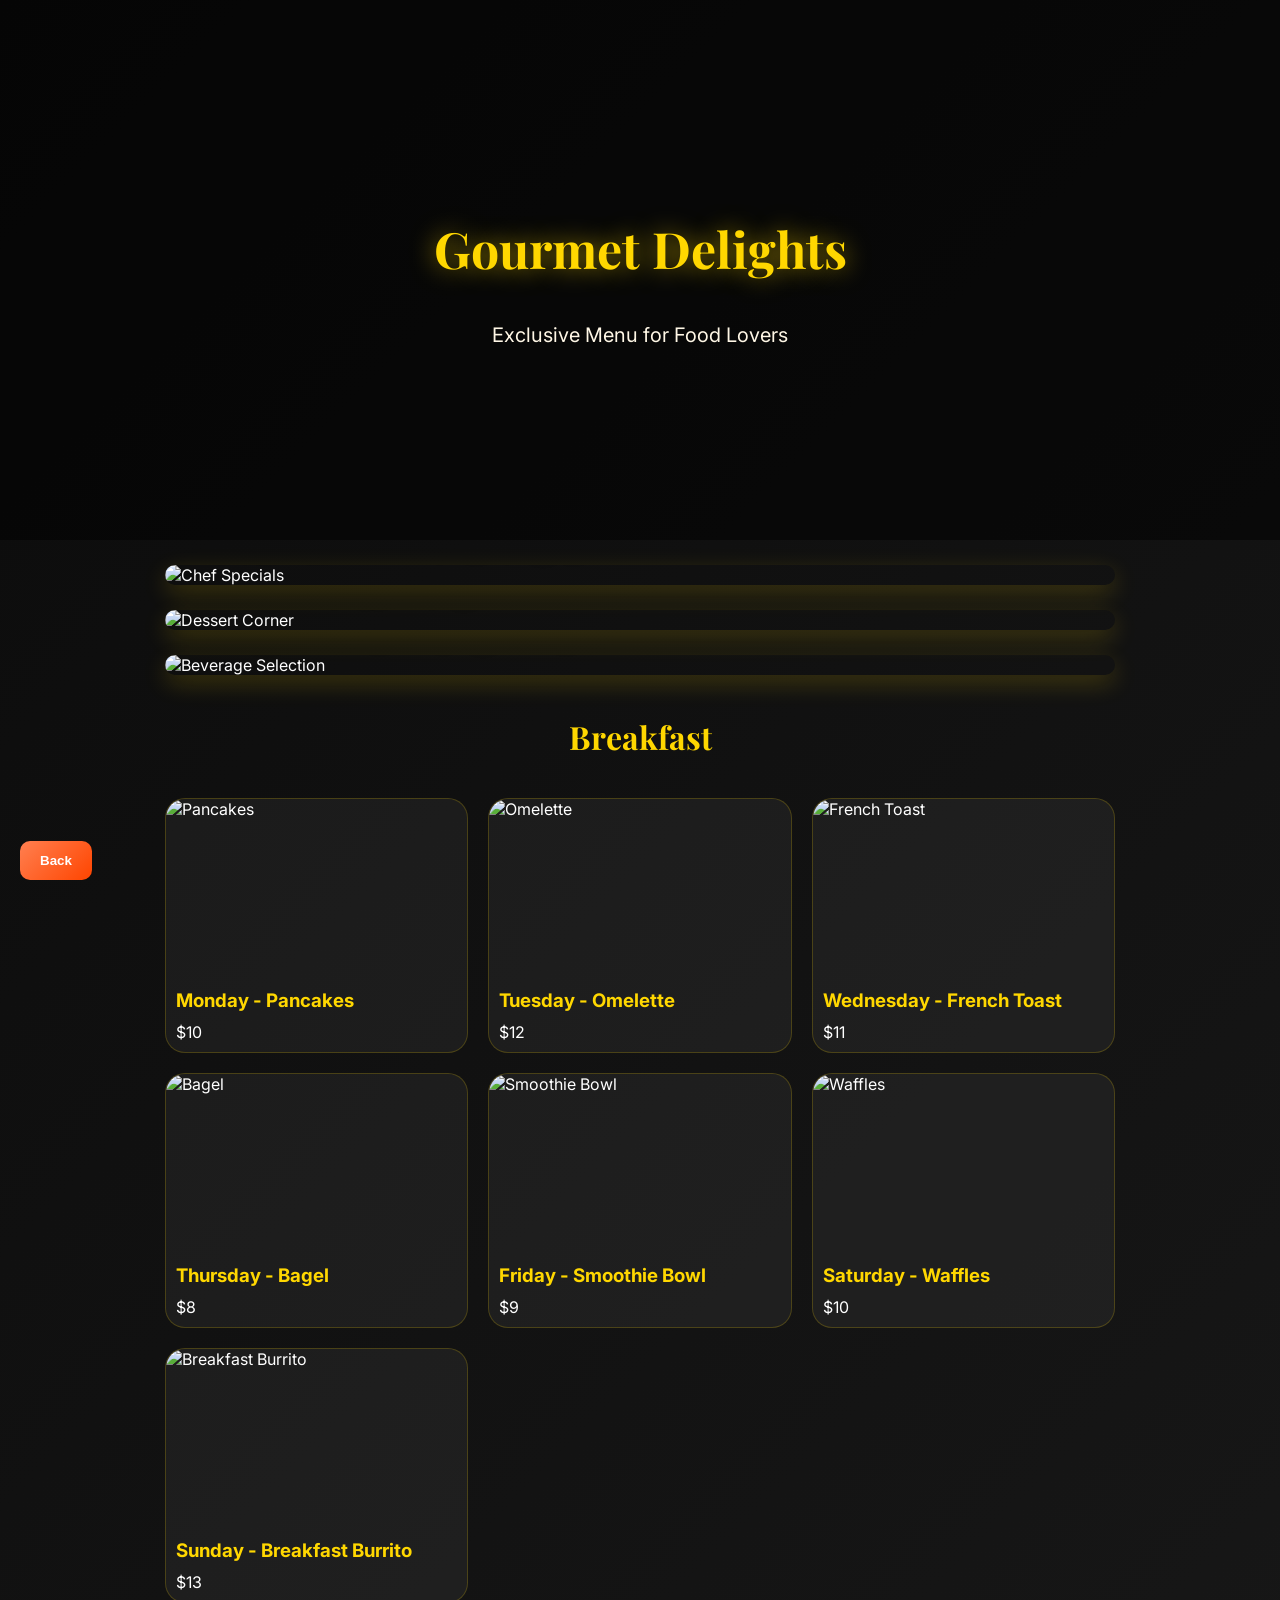
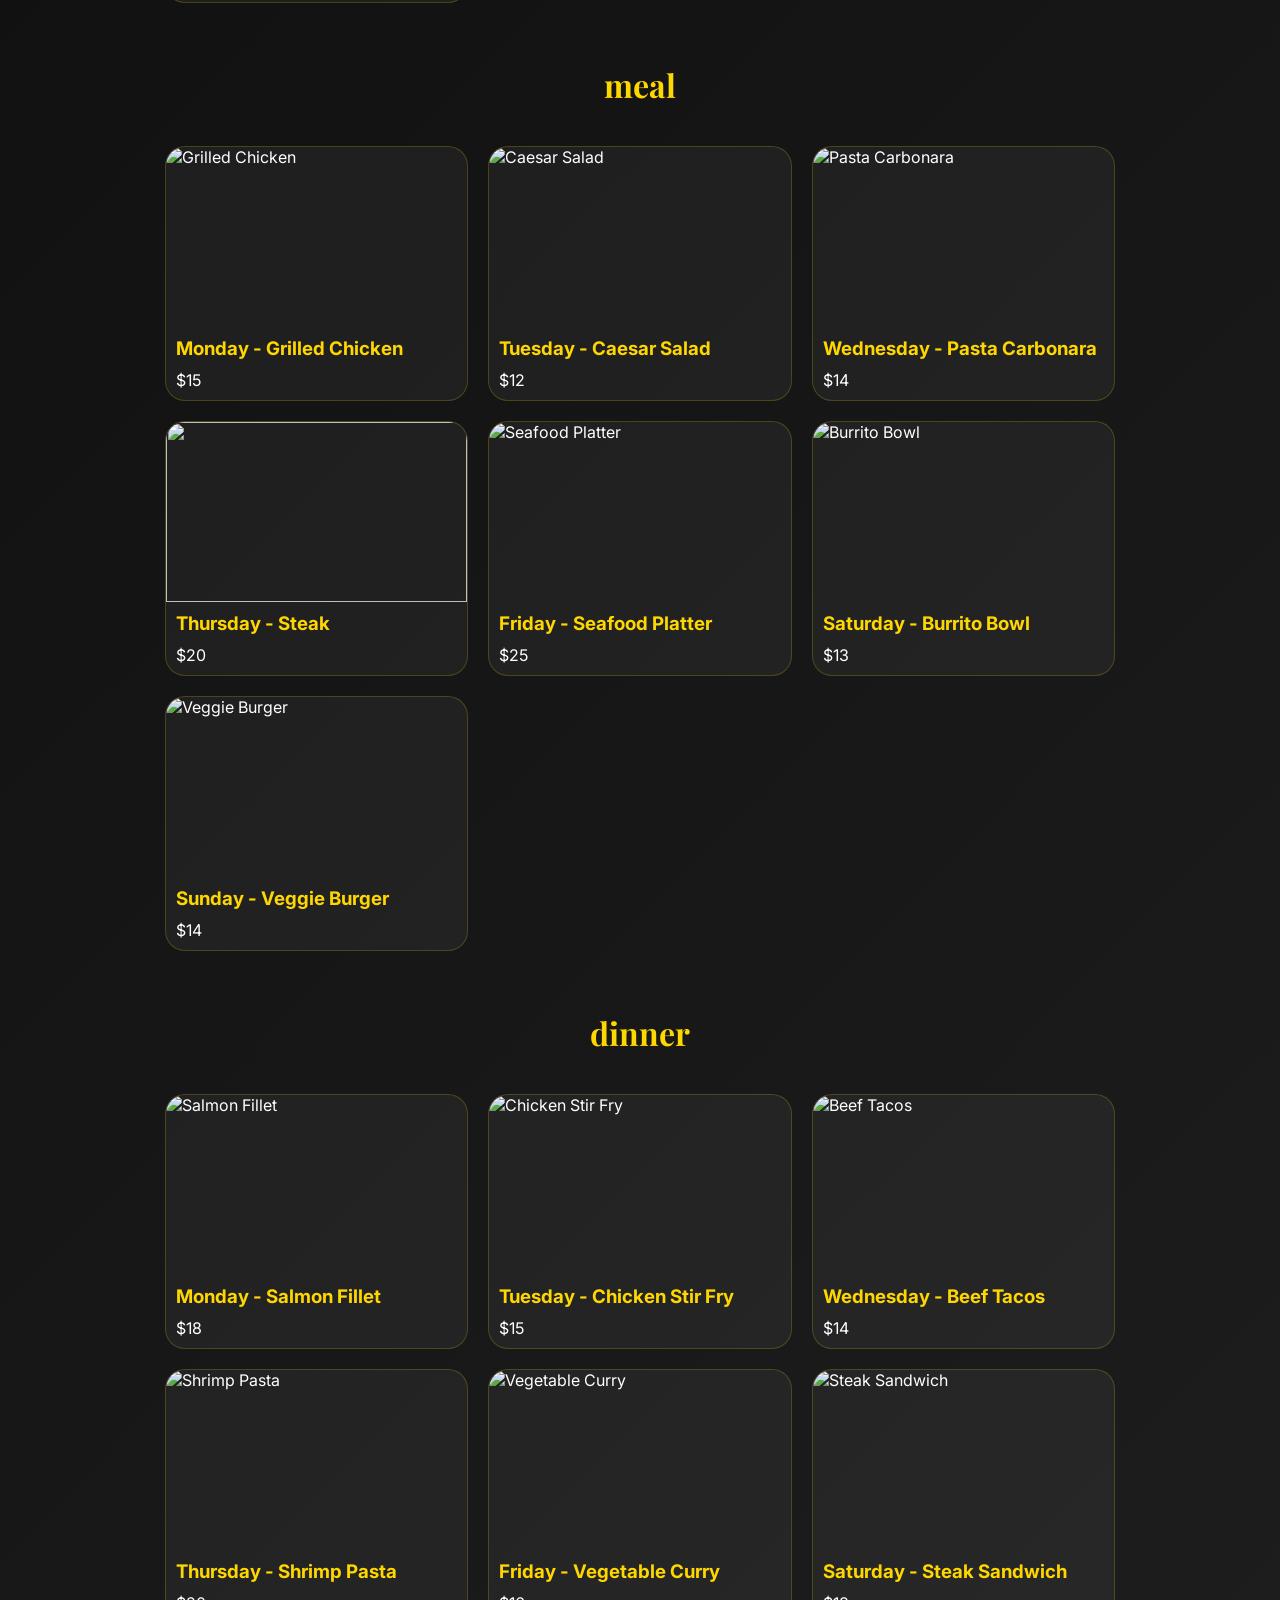
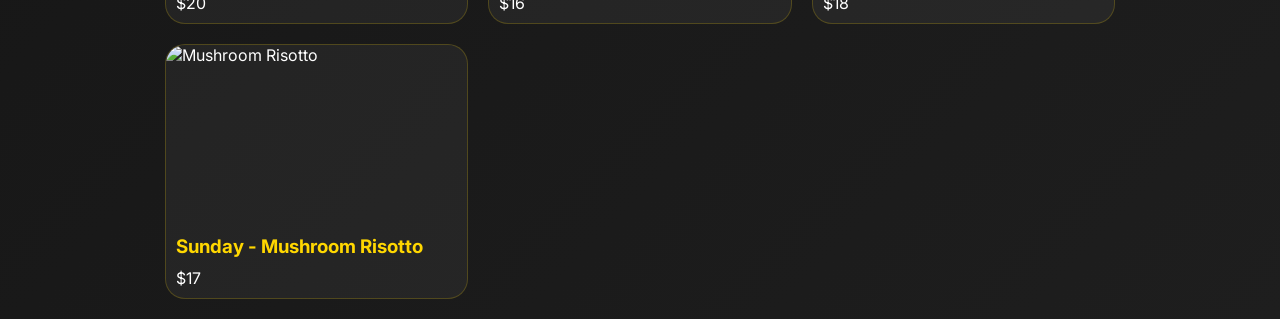
==== commit ab318f9c: "Fix HTML entities in menu.html" ====
--- a/menu.html
+++ b/menu.html
@@ -107,8 +107,8 @@
       <h3>Wednesday - Pasta Carbonara</h3>
       <p>$14</p>
     </div>
-    <div class="dish" data-name="Steak" data-price="20" data-calories="600" data-description="Grilled steak to perfection" data-img="https://images.unsplash.com/photo-1551183053-bf91a1d81141?auto=format&fit=crop&w=400&q=80">
-      <img src="https://images.unsplash.com/photo-1551183053-bf91a1d81141?auto=format&fit=crop&w=400&q=80" alt="Steak" />
+    <div class="dish" data-name="Steak" data-price="20" data-calories="600" data-description="Grilled steak to perfection" data-img="https://justcook.butcherbox.com/wp-content/uploads/2019/11/Perfect-Pan-Seared-Ribeye-Steak.jpg">
+      <img src="https://justcook.butcherbox.com/wp-content/uploads/2019/11/Perfect-Pan-Seared-Ribeye-Steak.jpg" />
       <h3>Thursday - Steak</h3>
       <p>$20</p>
     </div>
